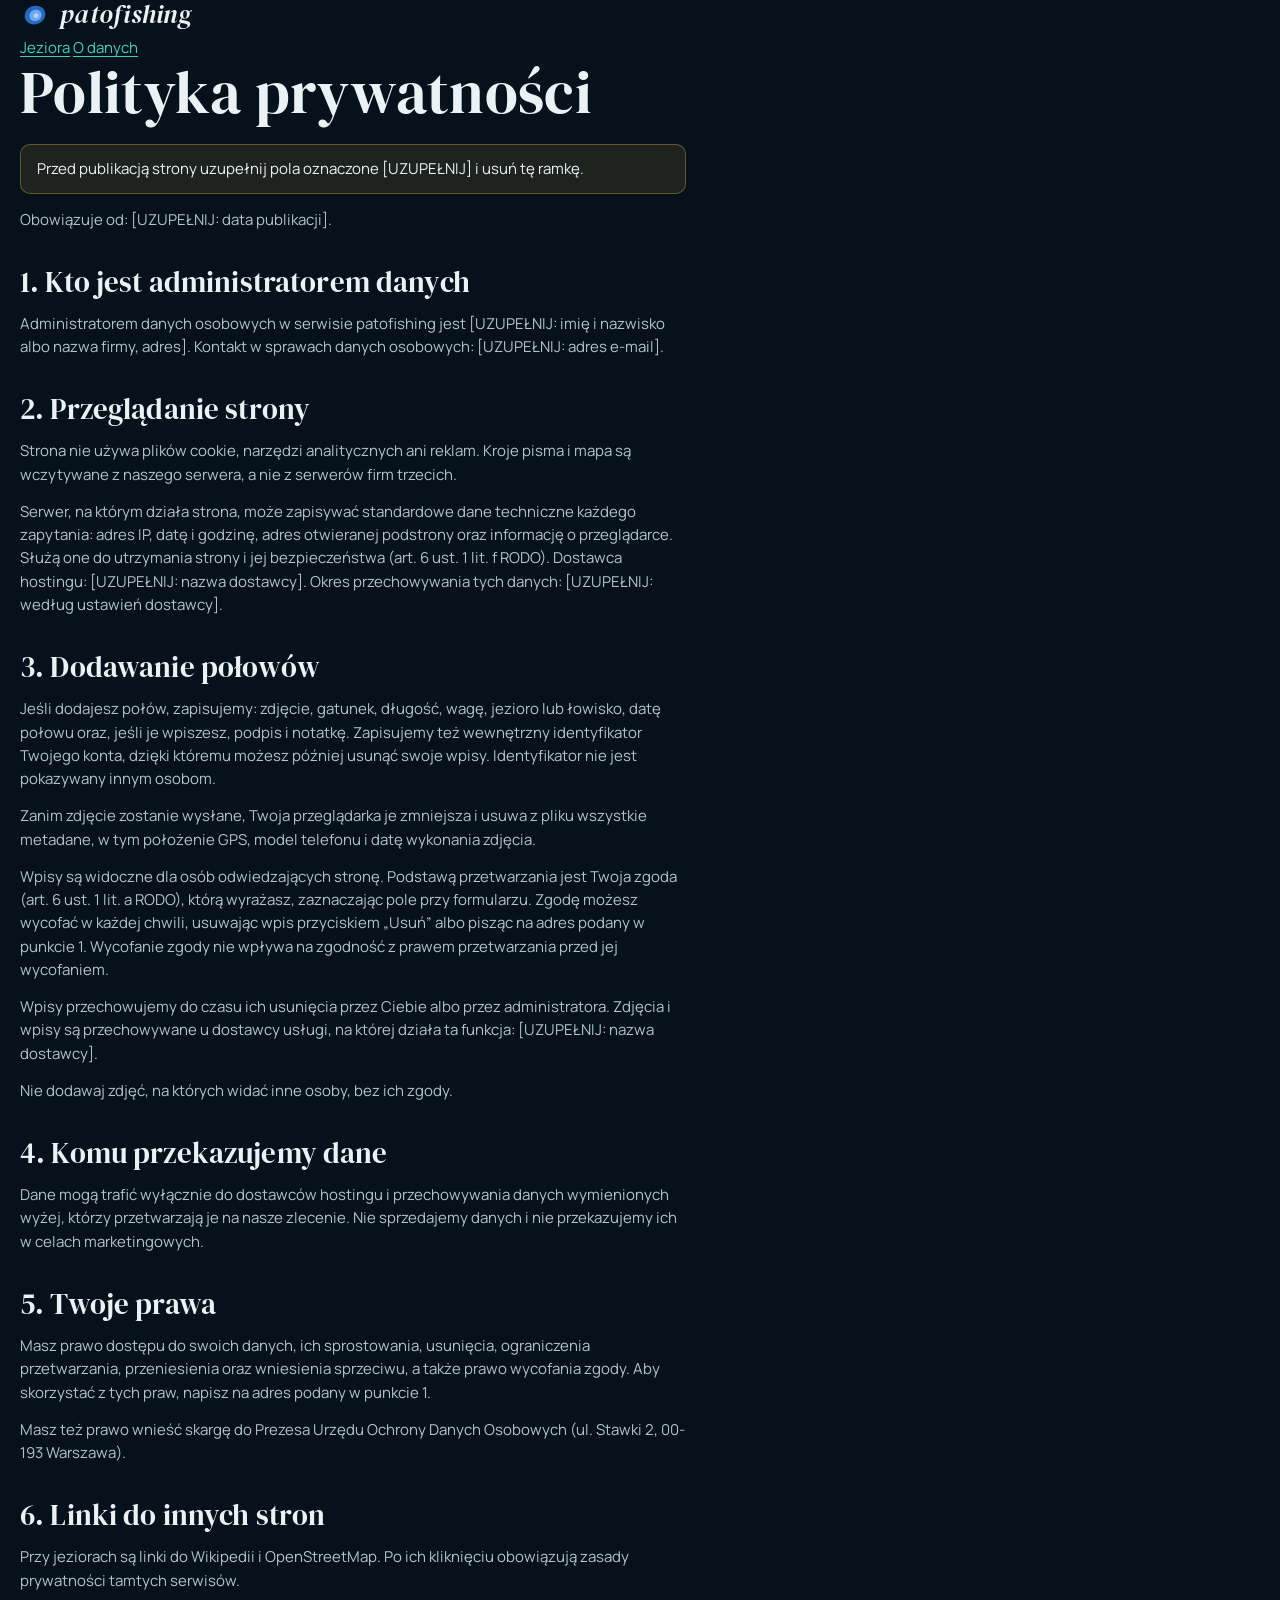
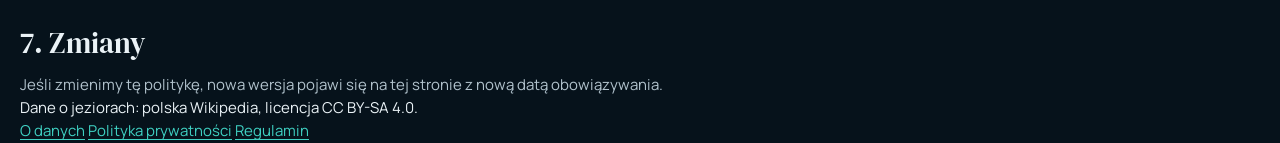
==== site/polityka-prywatnosci.html @ 3c213068 "Strona patofishing: dane o jeziorach, połowy, przebudowa wyglądu w toku Co-Authored-By: Claude Opus " ====
<!doctype html>
<html lang="pl">
<head>
<meta charset="utf-8">
<meta name="viewport" content="width=device-width, initial-scale=1, viewport-fit=cover">
<title>Polityka prywatności · patofishing</title>
<meta name="description" content="Jakie dane zbiera strona patofishing, w jakim celu i jakie masz prawa.">
<link rel="icon" href="favicon.svg" type="image/svg+xml">
<link rel="icon" href="favicon-32.png" sizes="32x32" type="image/png">
<link rel="apple-touch-icon" href="apple-touch-icon.png">
<link rel="stylesheet" href="assets/style.css">
</head>
<body>
<header class="site-header">
  <div class="wrap">
    <a class="brand" href="./" aria-label="patofishing, strona główna">
      <svg viewBox="0 0 32 32" aria-hidden="true"><path d="M5 17c0-6 5-11 12-11 6 0 10 4 10 9 0 6-5 11-12 11C9 26 5 22 5 17z" fill="var(--d2)"/><path d="M10 17c0-3.5 3-6.5 7-6.5 3.5 0 6 2.4 6 5.3 0 3.6-3 6.7-7 6.7-3.5 0-6-2.3-6-5.5z" fill="var(--d4)"/><path d="M14.5 16.8c0-1.4 1.2-2.6 2.8-2.6 1.4 0 2.4 1 2.4 2.2 0 1.5-1.2 2.7-2.8 2.7-1.4 0-2.4-1-2.4-2.3z" fill="var(--d5)"/></svg>
      <span>patofishing</span>
    </a>
    <nav class="site-nav" aria-label="Główne">
      <a href="./">Jeziora</a>
      <a href="o-danych.html">O danych</a>
    </nav>
  </div>
</header>
<main class="page">
  <div class="wrap">
    <article class="prose">
      <h1>Polityka prywatności</h1>
      <p class="todo">Przed publikacją strony uzupełnij pola oznaczone [UZUPEŁNIJ] i usuń tę ramkę.</p>
      <p>Obowiązuje od: [UZUPEŁNIJ: data publikacji].</p>

      <h2>1. Kto jest administratorem danych</h2>
      <p>Administratorem danych osobowych w serwisie patofishing jest [UZUPEŁNIJ: imię i nazwisko albo nazwa firmy, adres]. Kontakt w sprawach danych osobowych: [UZUPEŁNIJ: adres e-mail].</p>

      <h2>2. Przeglądanie strony</h2>
      <p>Strona nie używa plików cookie, narzędzi analitycznych ani reklam. Kroje pisma i mapa są wczytywane z naszego serwera, a nie z serwerów firm trzecich.</p>
      <p>Serwer, na którym działa strona, może zapisywać standardowe dane techniczne każdego zapytania: adres IP, datę i godzinę, adres otwieranej podstrony oraz informację o przeglądarce. Służą one do utrzymania strony i jej bezpieczeństwa (art. 6 ust. 1 lit. f RODO). Dostawca hostingu: [UZUPEŁNIJ: nazwa dostawcy]. Okres przechowywania tych danych: [UZUPEŁNIJ: według ustawień dostawcy].</p>

      <h2>3. Dodawanie połowów</h2>
      <p>Jeśli dodajesz połów, zapisujemy: zdjęcie, gatunek, długość, wagę, jezioro lub łowisko, datę połowu oraz, jeśli je wpiszesz, podpis i notatkę. Zapisujemy też wewnętrzny identyfikator Twojego konta, dzięki któremu możesz później usunąć swoje wpisy. Identyfikator nie jest pokazywany innym osobom.</p>
      <p>Zanim zdjęcie zostanie wysłane, Twoja przeglądarka je zmniejsza i usuwa z pliku wszystkie metadane, w tym położenie GPS, model telefonu i datę wykonania zdjęcia.</p>
      <p>Wpisy są widoczne dla osób odwiedzających stronę. Podstawą przetwarzania jest Twoja zgoda (art. 6 ust. 1 lit. a RODO), którą wyrażasz, zaznaczając pole przy formularzu. Zgodę możesz wycofać w każdej chwili, usuwając wpis przyciskiem „Usuń” albo pisząc na adres podany w punkcie 1. Wycofanie zgody nie wpływa na zgodność z prawem przetwarzania przed jej wycofaniem.</p>
      <p>Wpisy przechowujemy do czasu ich usunięcia przez Ciebie albo przez administratora. Zdjęcia i wpisy są przechowywane u dostawcy usługi, na której działa ta funkcja: [UZUPEŁNIJ: nazwa dostawcy].</p>
      <p>Nie dodawaj zdjęć, na których widać inne osoby, bez ich zgody.</p>

      <h2>4. Komu przekazujemy dane</h2>
      <p>Dane mogą trafić wyłącznie do dostawców hostingu i przechowywania danych wymienionych wyżej, którzy przetwarzają je na nasze zlecenie. Nie sprzedajemy danych i nie przekazujemy ich w celach marketingowych.</p>

      <h2>5. Twoje prawa</h2>
      <p>Masz prawo dostępu do swoich danych, ich sprostowania, usunięcia, ograniczenia przetwarzania, przeniesienia oraz wniesienia sprzeciwu, a także prawo wycofania zgody. Aby skorzystać z tych praw, napisz na adres podany w punkcie 1.</p>
      <p>Masz też prawo wnieść skargę do Prezesa Urzędu Ochrony Danych Osobowych (ul. Stawki 2, 00-193 Warszawa).</p>

      <h2>6. Linki do innych stron</h2>
      <p>Przy jeziorach są linki do Wikipedii i OpenStreetMap. Po ich kliknięciu obowiązują zasady prywatności tamtych serwisów.</p>

      <h2>7. Zmiany</h2>
      <p>Jeśli zmienimy tę politykę, nowa wersja pojawi się na tej stronie z nową datą obowiązywania.</p>
    </article>
  </div>
</main>
<footer class="site-footer">
  <div class="wrap">
    <p>Dane o jeziorach: polska Wikipedia, licencja CC BY-SA 4.0.</p>
    <nav aria-label="Informacje">
      <a href="o-danych.html">O danych</a>
      <a href="polityka-prywatnosci.html">Polityka prywatności</a>
      <a href="regulamin.html">Regulamin</a>
    </nav>
  </div>
</footer>
</body>
</html>
---- site/assets/style.css ----
/* Layout: night-lake atlas. A sticky glass navigation bar and four separate views (Start,
   Jeziora, a page per lake, Połowy). Each view opens with a dark band and puts its content on
   raised, water-toned cards. One deliberate dark visual world, so there is no light variant. */
:root {
  --bg: #06121b;
  --bg-raise: #0a1a26;
  --card: #0d2030;
  --card-2: #11283a;
  --field: #0a1b28;
  --line: rgba(160, 205, 230, 0.12);
  --line-2: rgba(160, 205, 230, 0.24);
  --ink: #eaf2f6;
  --ink-2: #b2c3cd;
  --ink-3: #8399a6;

  --aqua: #3fd0c2;
  --sky: #6fa9ff;
  --amber: #f4b545;
  --coral: #ff8361;
  --reed: #9fd36f;
  --sand: #e6d3a6;

  /* maximum depth, validated as an ordinal ramp on the map land colour */
  --d1: #184f95;
  --d2: #256abf;
  --d3: #3987e5;
  --d4: #6da7ec;
  --d5: #b7d3f6;
  --dnone: #5f7480;
  --map-sea: #071723;
  --map-land: #0d2130;
  --map-neighbour: #0a1b27;

  --f-display: "DM Serif Display", Georgia, "Times New Roman", serif;
  --f-ui: "Manrope Variable", "Manrope", system-ui, -apple-system, "Segoe UI", Roboto, sans-serif;

  --step--1: 0.8125rem;
  --step-0: 0.9375rem;
  --step-1: 1.125rem;
  --step-2: 1.5rem;
  --step-3: 2.25rem;
  --step-4: clamp(2.4rem, 5vw, 3.75rem);
  --r-sm: 8px;
  --r: 12px;
  --r-lg: 18px;
  --ease: cubic-bezier(0.2, 0.7, 0.2, 1);
  color-scheme: dark;
}

/* ---------------------------------------------------------------- fonts (self-hosted, OFL) */
@font-face { font-family: "Manrope Variable"; font-style: normal; font-weight: 200 800; font-display: swap;
  src: url("../fonts/manrope-latin-wght-normal.woff2") format("woff2-variations");
  unicode-range: U+0000-00FF, U+0131, U+0152-0153, U+02BB-02BC, U+02C6, U+02DA, U+02DC, U+0304, U+0308, U+0329, U+2000-206F, U+2074, U+20AC, U+2122, U+2191, U+2193, U+2212, U+2215, U+FEFF, U+FFFD; }
@font-face { font-family: "Manrope Variable"; font-style: normal; font-weight: 200 800; font-display: swap;
  src: url("../fonts/manrope-latin-ext-wght-normal.woff2") format("woff2-variations");
  unicode-range: U+0100-02AF, U+0304, U+0308, U+0329, U+1E00-1E9F, U+1EF2-1EFF, U+2020, U+20A0-20AB, U+20AD-20C0, U+2113, U+2C60-2C7F, U+A720-A7FF; }
@font-face { font-family: "DM Serif Display"; font-style: normal; font-weight: 400; font-display: swap;
  src: url("../fonts/dm-serif-display-latin-400-normal.woff2") format("woff2");
  unicode-range: U+0000-00FF, U+0131, U+0152-0153, U+02BB-02BC, U+02C6, U+02DA, U+02DC, U+0304, U+0308, U+0329, U+2000-206F, U+2074, U+20AC, U+2122, U+2191, U+2193, U+2212, U+2215, U+FEFF, U+FFFD; }
@font-face { font-family: "DM Serif Display"; font-style: normal; font-weight: 400; font-display: swap;
  src: url("../fonts/dm-serif-display-latin-ext-400-normal.woff2") format("woff2");
  unicode-range: U+0100-02AF, U+0304, U+0308, U+0329, U+1E00-1E9F, U+1EF2-1EFF, U+2020, U+20A0-20AB, U+20AD-20C0, U+2113, U+2C60-2C7F, U+A720-A7FF; }
@font-face { font-family: "DM Serif Display"; font-style: italic; font-weight: 400; font-display: swap;
  src: url("../fonts/dm-serif-display-latin-400-italic.woff2") format("woff2");
  unicode-range: U+0000-00FF, U+0131, U+0152-0153, U+02BB-02BC, U+02C6, U+02DA, U+02DC, U+0304, U+0308, U+0329, U+2000-206F, U+2074, U+20AC, U+2122, U+2191, U+2193, U+2212, U+2215, U+FEFF, U+FFFD; }
@font-face { font-family: "DM Serif Display"; font-style: italic; font-weight: 400; font-display: swap;
  src: url("../fonts/dm-serif-display-latin-ext-400-italic.woff2") format("woff2");
  unicode-range: U+0100-02AF, U+0304, U+0308, U+0329, U+1E00-1E9F, U+1EF2-1EFF, U+2020, U+20A0-20AB, U+20AD-20C0, U+2113, U+2C60-2C7F, U+A720-A7FF; }

/* ---------------------------------------------------------------- base */
*, *::before, *::after { box-sizing: border-box; }
[hidden] { display: none !important; }
html { -webkit-text-size-adjust: 100%; background: var(--bg); }
body {
  margin: 0;
  min-height: 100vh;
  background: var(--bg);
  color: var(--ink);
  font-family: var(--f-ui);
  font-size: var(--step-0);
  line-height: 1.55;
  -webkit-font-smoothing: antialiased;
}
body::before {
  content: "";
  position: fixed;
  inset: 0 0 auto;
  height: env(safe-area-inset-top, 0px);
  z-index: 30;
  background: var(--bg);
}
a { color: var(--aqua); text-underline-offset: 3px; text-decoration-thickness: 1px; }
a:hover { text-decoration-thickness: 2px; }
:focus-visible { outline: 2px solid var(--aqua); outline-offset: 3px; border-radius: 4px; }
h1, h2, h3 { margin: 0; font-weight: 400; line-height: 1.08; text-wrap: balance; }
h1, h2 { font-family: var(--f-display); letter-spacing: 0.005em; }
h3 { font-family: var(--f-ui); font-weight: 700; font-size: var(--step-1); letter-spacing: 0.005em; }
p { margin: 0; }
figure { margin: 0; }
ul, ol { margin: 0; padding: 0; }
.num { font-variant-numeric: tabular-nums; }
.wrap {
  max-width: 1280px;
  margin: 0 auto;
  padding-left: max(20px, env(safe-area-inset-left, 0px));
  padding-right: max(20px, env(safe-area-inset-right, 0px));
}
.visually-hidden { position: absolute !important; width: 1px; height: 1px; overflow: hidden; clip: rect(0 0 0 0); white-space: nowrap; }
.muted { color: var(--ink-2); }
.eyebrow { font-size: 0.75rem; font-weight: 700; letter-spacing: 0.14em; text-transform: uppercase; color: var(--aqua); }
.icon { width: 18px; height: 18px; flex: none; stroke: currentColor; fill: none; stroke-width: 1.8; stroke-linecap: round; stroke-linejoin: round; }

/* ---------------------------------------------------------------- navigation */
.nav {
  position: sticky;
  top: env(safe-area-inset-top, 0px);
  z-index: 20;
  background: rgba(6, 18, 27, 0.78);
  -webkit-backdrop-filter: blur(14px) saturate(140%);
  backdrop-filter: blur(14px) saturate(140%);
  border-bottom: 1px solid var(--line);
}
.nav .wrap { display: flex; align-items: center; justify-content: space-between; gap: 12px 28px; min-height: 64px; flex-wrap: wrap; }
.brand { display: inline-flex; align-items: center; gap: 10px; color: var(--ink); text-decoration: none; }
.brand svg { width: 30px; height: 30px; flex: none; }
.brand span { font-family: var(--f-display); font-style: italic; font-size: 1.6rem; line-height: 1; letter-spacing: 0.01em; }
.nav-links { display: flex; gap: 4px 22px; flex-wrap: wrap; }
.nav-links a {
  position: relative; color: var(--ink-2); text-decoration: none; font-weight: 600; font-size: 0.9rem; padding: 10px 0;
  transition: color 0.2s var(--ease);
}
.nav-links a::after {
  content: ""; position: absolute; left: 0; right: 0; bottom: 2px; height: 2px; border-radius: 2px;
  background: var(--aqua); transform: scaleX(0); transform-origin: left; transition: transform 0.3s var(--ease);
}
.nav-links a:hover { color: var(--ink); }
.nav-links a[aria-current="page"] { color: var(--ink); }
.nav-links a[aria-current="page"]::after { transform: scaleX(1); }

/* ---------------------------------------------------------------- buttons and fields */
.btn {
  display: inline-flex; align-items: center; justify-content: center; gap: 8px;
  font: inherit; font-weight: 700; font-size: 0.9rem; color: var(--ink);
  background: rgba(255, 255, 255, 0.03); border: 1px solid var(--line-2); border-radius: 10px;
  min-height: 44px; padding: 10px 18px; cursor: pointer; text-decoration: none;
  transition: background 0.2s var(--ease), border-color 0.2s var(--ease), transform 0.2s var(--ease);
}
.btn:hover { background: rgba(255, 255, 255, 0.07); border-color: rgba(160, 205, 230, 0.4); }
.btn:active { transform: translateY(1px); }
.btn:disabled { opacity: 0.55; cursor: progress; }
.btn-primary { background: var(--aqua); border-color: var(--aqua); color: #04201d; }
.btn-primary:hover { background: #63ddd1; border-color: #63ddd1; }
.btn-small { min-height: 36px; padding: 6px 12px; font-size: 0.85rem; }
.linklike { font: inherit; font-weight: 600; color: var(--aqua); background: none; border: 0; padding: 4px 0; cursor: pointer; }
.linklike:hover { text-decoration: underline; text-underline-offset: 3px; }
.linklike.danger { color: var(--coral); }

.field { display: grid; gap: 6px; min-width: 0; }
.field label, .field-label { font-size: 0.78rem; font-weight: 700; letter-spacing: 0.04em; color: var(--ink-2); }
input[type="search"], input[type="text"], input[type="date"], select, textarea {
  width: 100%; font: inherit; color: var(--ink); background: var(--field);
  border: 1px solid var(--line-2); border-radius: 10px; padding: 10px 12px; min-height: 44px;
  transition: border-color 0.2s var(--ease), box-shadow 0.2s var(--ease);
}
input::placeholder, textarea::placeholder { color: var(--ink-3); }
input:focus, select:focus, textarea:focus { outline: none; border-color: var(--aqua); box-shadow: 0 0 0 3px rgba(63, 208, 194, 0.18); }
select { appearance: none; -webkit-appearance: none; padding-right: 36px;
  background-image: linear-gradient(45deg, transparent 50%, var(--ink-2) 50%), linear-gradient(135deg, var(--ink-2) 50%, transparent 50%);
  background-position: calc(100% - 18px) 50%, calc(100% - 13px) 50%; background-size: 5px 5px; background-repeat: no-repeat; }
select option { background: var(--card); color: var(--ink); }
textarea { resize: vertical; }
input[type="file"] { font: inherit; color: var(--ink-2); max-width: 100%; }
input[type="file"]::file-selector-button {
  font: inherit; font-weight: 700; color: var(--ink); background: var(--card-2); border: 1px solid var(--line-2);
  border-radius: 8px; padding: 8px 14px; margin-right: 12px; cursor: pointer;
}
.check { display: flex; align-items: flex-start; gap: 10px; font-size: 0.88rem; color: var(--ink-2); cursor: pointer; }
.check input { width: 18px; height: 18px; accent-color: var(--aqua); margin: 2px 0 0; flex: none; }

/* ---------------------------------------------------------------- cards */
.card {
  background: linear-gradient(180deg, var(--card-2), var(--card));
  border: 1px solid var(--line);
  border-radius: var(--r-lg);
  box-shadow: inset 0 1px 0 rgba(255, 255, 255, 0.04), 0 24px 48px -32px rgba(0, 0, 0, 0.7);
  min-width: 0;
}
.card-link { transition: transform 0.25s var(--ease), border-color 0.25s var(--ease), box-shadow 0.25s var(--ease); }
.card-link:hover { transform: translateY(-3px); border-color: var(--line-2); box-shadow: inset 0 1px 0 rgba(255, 255, 255, 0.05), 0 28px 56px -30px rgba(0, 0, 0, 0.85); }
.section { padding-block: 56px 0; }
.section-head { display: flex; flex-wrap: wrap; justify-content: space-between; align-items: end; gap: 10px 20px; margin-bottom: 22px; }
.section-head h2 { font-size: var(--step-3); }
.section-head p { color: var(--ink-2); max-width: 60ch; }

/* ---------------------------------------------------------------- view transitions */
.view:not([hidden]) { animation: view-in 0.5s var(--ease) both; }
.rise > * { animation: rise 0.6s var(--ease) both; }
.rise > *:nth-child(2) { animation-delay: 0.06s; }
.rise > *:nth-child(3) { animation-delay: 0.12s; }
.rise > *:nth-child(4) { animation-delay: 0.18s; }
.rise > *:nth-child(5) { animation-delay: 0.24s; }
.rise > *:nth-child(n + 6) { animation-delay: 0.3s; }
@keyframes view-in { from { opacity: 0; } to { opacity: 1; } }
@keyframes rise { from { opacity: 0; transform: translateY(14px); } to { opacity: 1; transform: none; } }

/* ---------------------------------------------------------------- start view */
.hero { position: relative; overflow: hidden; border-bottom: 1px solid var(--line);
  background:
    radial-gradient(60% 80% at 85% 20%, rgba(57, 135, 229, 0.18), transparent 70%),
    radial-gradient(50% 60% at 10% 100%, rgba(63, 208, 194, 0.12), transparent 70%),
    linear-gradient(180deg, var(--bg-raise), var(--bg)); }
.hero .wrap { display: grid; grid-template-columns: minmax(0, 1.05fr) minmax(0, 1fr); gap: 32px 48px; align-items: center; padding-block: 56px 64px; }
.hero-copy { display: grid; gap: 18px; align-content: center; }
.hero h1 { font-size: var(--step-4); }
.hero h1 em { font-style: italic; color: var(--aqua); }
.hero-lead { font-size: 1.05rem; color: var(--ink-2); max-width: 54ch; }
.hero-map { position: relative; aspect-ratio: 1.08 / 1; max-width: 100%; border-radius: var(--r-lg); overflow: hidden; border: 1px solid var(--line); background: var(--map-sea); }
.hero-map canvas { display: block; width: 100%; height: 100%; }
.hero-map .map-caption { position: absolute; left: 14px; bottom: 12px; right: 14px; display: flex; flex-wrap: wrap; gap: 6px 14px; font-size: 0.75rem; color: var(--ink-2); pointer-events: none; }
.facts { display: flex; flex-wrap: wrap; gap: 10px 28px; padding-top: 6px; }
.fact { display: grid; gap: 0; }
.fact b { font-family: var(--f-display); font-weight: 400; font-size: 2rem; line-height: 1.1; }
.fact span { font-size: 0.8rem; color: var(--ink-2); }
.fact:nth-child(1) b { color: var(--sky); }
.fact:nth-child(2) b { color: var(--aqua); }
.fact:nth-child(3) b { color: var(--amber); }
.updated { font-size: 0.8rem; color: var(--ink-3); }

.search-box { position: relative; max-width: 560px; }
.search-box .icon { position: absolute; left: 16px; top: 50%; transform: translateY(-50%); color: var(--ink-3); width: 20px; height: 20px; pointer-events: none; }
.search-box input { min-height: 56px; padding-left: 48px; font-size: 1rem; border-radius: 12px; background: rgba(4, 14, 21, 0.75); }
.suggest { position: absolute; z-index: 10; left: 0; right: 0; top: calc(100% + 8px); list-style: none; background: var(--card-2); border: 1px solid var(--line-2); border-radius: 12px; padding: 6px; box-shadow: 0 24px 48px -16px rgba(0, 0, 0, 0.8); animation: rise 0.2s var(--ease) both; }
.suggest button { width: 100%; display: flex; justify-content: space-between; align-items: baseline; gap: 12px; text-align: left; font: inherit; color: var(--ink); background: none; border: 0; border-radius: 8px; padding: 10px 12px; cursor: pointer; }
.suggest button:hover, .suggest button[aria-selected="true"] { background: rgba(63, 208, 194, 0.1); }
.suggest .s-name { font-weight: 700; }
.suggest .s-meta { font-size: 0.8rem; color: var(--ink-3); white-space: nowrap; }
.suggest .s-all { color: var(--aqua); font-weight: 700; }

.rankings { display: grid; grid-template-columns: repeat(3, minmax(0, 1fr)); gap: 18px; }
.ranking { padding: 22px; display: grid; gap: 14px; align-content: start; position: relative; overflow: hidden; }
.ranking::before { content: ""; position: absolute; inset: 0 0 auto; height: 3px; background: var(--accent); }
.ranking::after { content: ""; position: absolute; width: 220px; height: 220px; right: -90px; top: -110px; border-radius: 50%; background: var(--accent); opacity: 0.09; filter: blur(10px); pointer-events: none; }
.ranking h3 { font-family: var(--f-display); font-weight: 400; font-size: 1.6rem; }
.ranking .eyebrow { color: var(--accent); }
.ranking ol { list-style: none; display: grid; gap: 2px; counter-reset: rank; }
.ranking li button {
  width: 100%; display: grid; grid-template-columns: 26px minmax(0, 1fr) auto; gap: 10px; align-items: baseline;
  text-align: left; font: inherit; color: var(--ink); background: none; border: 0; border-radius: 8px; padding: 8px 8px; cursor: pointer;
  transition: background 0.2s var(--ease);
}
.ranking li button:hover { background: rgba(255, 255, 255, 0.05); }
.ranking .rank { font-family: var(--f-display); color: var(--accent); font-size: 1.1rem; }
.ranking .r-name { font-weight: 600; overflow-wrap: anywhere; }
.ranking .r-value { font-weight: 700; color: var(--ink-2); white-space: nowrap; }
.ranking .more-link { justify-self: start; }

.species-grid { display: grid; grid-template-columns: repeat(4, minmax(0, 1fr)); gap: 14px; }
.species-tile {
  display: grid; gap: 4px; text-align: left; font: inherit; color: var(--ink); cursor: pointer; padding: 18px;
  border-radius: var(--r); border: 1px solid var(--line);
  background: radial-gradient(120% 120% at 100% 0%, color-mix(in srgb, var(--accent) 16%, transparent), transparent 60%), var(--card);
  transition: transform 0.25s var(--ease), border-color 0.25s var(--ease);
}
.species-tile:hover { transform: translateY(-3px); border-color: color-mix(in srgb, var(--accent) 55%, transparent); }
.species-tile .sp-name { font-family: var(--f-display); font-size: 1.45rem; line-height: 1.1; }
.species-tile .sp-latin { font-family: var(--f-display); font-style: italic; color: var(--ink-3); font-size: 0.95rem; }
.species-tile .sp-count { margin-top: 8px; font-size: 0.82rem; color: var(--ink-2); }
.species-tile .sp-count b { color: var(--accent); font-weight: 800; }

.teaser-grid { display: grid; grid-template-columns: repeat(4, minmax(0, 1fr)); gap: 14px; }
.cta-card { padding: 28px; display: flex; flex-wrap: wrap; align-items: center; justify-content: space-between; gap: 16px; background:
  radial-gradient(70% 140% at 0% 0%, rgba(244, 181, 69, 0.14), transparent 60%), linear-gradient(180deg, var(--card-2), var(--card)); }
.cta-card h3 { font-family: var(--f-display); font-weight: 400; font-size: 1.6rem; }

/* ---------------------------------------------------------------- page heads */
.page-head { border-bottom: 1px solid var(--line); background:
  radial-gradient(50% 120% at 90% 0%, rgba(111, 169, 255, 0.12), transparent 70%), linear-gradient(180deg, var(--bg-raise), var(--bg)); }
.page-head .wrap { padding-block: 40px 32px; display: grid; gap: 10px; }
.page-head h1 { font-size: var(--step-4); }
.page-head p { color: var(--ink-2); max-width: 64ch; }

/* ---------------------------------------------------------------- explorer */
.explorer .wrap { padding-block: 28px 64px; display: grid; gap: 20px; }
.filters { padding: 18px; display: grid; grid-template-columns: minmax(0, 2fr) repeat(4, minmax(0, 1fr)); gap: 14px; align-items: end; }
.filters .check { grid-column: 1 / -1; }
.result-bar { display: flex; flex-wrap: wrap; justify-content: space-between; align-items: center; gap: 10px; }
.result-count { font-weight: 700; color: var(--ink-2); }
.toggle { display: none; border: 1px solid var(--line-2); border-radius: 10px; overflow: hidden; }
.toggle button { font: inherit; font-weight: 700; font-size: 0.85rem; color: var(--ink-2); background: none; border: 0; padding: 8px 16px; min-height: 40px; cursor: pointer; }
.toggle button[aria-pressed="true"] { background: rgba(63, 208, 194, 0.14); color: var(--ink); }
.explore-grid { display: grid; grid-template-columns: minmax(0, 1fr) minmax(0, 1.1fr); gap: 20px; align-items: start; }
.lake-list { list-style: none; display: grid; gap: 10px; }
.lake-card {
  width: 100%; display: grid; grid-template-columns: minmax(0, 1fr) auto; gap: 10px 16px; align-items: center;
  text-align: left; font: inherit; color: var(--ink); cursor: pointer; padding: 16px 18px;
  background: linear-gradient(180deg, var(--card-2), var(--card)); border: 1px solid var(--line); border-radius: var(--r);
  transition: transform 0.2s var(--ease), border-color 0.2s var(--ease), background 0.2s var(--ease);
}
.lake-card:hover { transform: translateX(3px); border-color: var(--line-2); }
.lake-card .lc-name { font-family: var(--f-display); font-size: 1.4rem; line-height: 1.15; overflow-wrap: anywhere; }
.lake-card .lc-sub { font-size: 0.82rem; color: var(--ink-3); margin-top: 2px; }
.lake-card .lc-tags { grid-column: 1 / -1; display: flex; flex-wrap: wrap; gap: 6px; }
.lake-card .lc-depth { text-align: right; }
.lake-card .lc-depth b { display: block; font-family: var(--f-display); font-weight: 400; font-size: 1.5rem; line-height: 1; color: var(--ink); }
.lake-card .lc-depth span { font-size: 0.72rem; color: var(--ink-3); letter-spacing: 0.04em; }
.tag { display: inline-flex; align-items: center; gap: 6px; font-size: 0.75rem; font-weight: 700; color: var(--ink-2); padding: 4px 9px; border-radius: 6px; background: rgba(255, 255, 255, 0.05); border: 1px solid var(--line); }
.tag i { width: 7px; height: 7px; border-radius: 50%; background: var(--tag, var(--ink-3)); }
.dot { display: inline-block; width: 10px; height: 10px; border-radius: 50%; margin-right: 6px; vertical-align: 1px; }
.dot.none { background: transparent; box-shadow: inset 0 0 0 1.5px var(--dnone); }
.empty { padding: 32px 20px; display: grid; gap: 14px; justify-items: start; color: var(--ink-2); }
.map-card { position: sticky; top: calc(80px + env(safe-area-inset-top, 0px)); overflow: hidden; }
.map-tools { position: absolute; top: 12px; right: 12px; display: flex; gap: 6px; z-index: 2; }
.map-tools .btn { min-height: 38px; padding: 6px 12px; background: rgba(6, 18, 27, 0.75); -webkit-backdrop-filter: blur(8px); backdrop-filter: blur(8px); }
.canvas-box { position: relative; aspect-ratio: 1 / 1; max-height: calc(100vh - 200px); width: 100%; max-width: 100%; background: var(--map-sea); touch-action: none; cursor: grab; }
.canvas-box.dragging { cursor: grabbing; }
.canvas-box canvas { display: block; width: 100%; height: 100%; }
.tooltip {
  position: absolute; pointer-events: none; z-index: 3; background: rgba(13, 32, 48, 0.96); color: var(--ink);
  border: 1px solid var(--line-2); border-radius: 10px; padding: 8px 11px; font-size: 0.8rem; white-space: nowrap;
  box-shadow: 0 12px 24px -10px rgba(0, 0, 0, 0.8);
}
.tooltip b { font-family: var(--f-display); font-weight: 400; font-size: 1.05rem; }
.legend { display: flex; flex-wrap: wrap; align-items: center; gap: 6px 16px; padding: 14px 16px; border-top: 1px solid var(--line); font-size: 0.78rem; color: var(--ink-2); }
.legend .title { font-weight: 700; color: var(--ink); }
.legend-items { display: flex; flex-wrap: wrap; gap: 6px 14px; }
.legend-items > span { display: inline-flex; align-items: center; white-space: nowrap; }

/* ---------------------------------------------------------------- lake page */
.lake-hero { position: relative; overflow: hidden; border-bottom: 1px solid var(--line); background:
  radial-gradient(60% 120% at 100% 0%, rgba(57, 135, 229, 0.2), transparent 65%),
  radial-gradient(40% 80% at 0% 100%, rgba(63, 208, 194, 0.1), transparent 70%), linear-gradient(180deg, var(--bg-raise), var(--bg)); }
.lake-hero .wrap { display: grid; grid-template-columns: minmax(0, 1fr) 260px; gap: 24px 40px; align-items: end; padding-block: 28px 36px; }
.back { display: inline-flex; align-items: center; gap: 6px; color: var(--ink-2); text-decoration: none; font-weight: 600; font-size: 0.88rem; margin-bottom: 18px; }
.back:hover { color: var(--ink); }
.lake-hero h1 { font-size: clamp(2.6rem, 7vw, 5rem); overflow-wrap: anywhere; }
.lake-hero .lh-sub { color: var(--ink-2); font-size: 1rem; margin-top: 8px; }
.lake-hero .lh-title { color: var(--ink-3); font-size: 0.85rem; margin-top: 4px; }
.locator { aspect-ratio: 1 / 1; max-width: 100%; border-radius: var(--r-lg); overflow: hidden; border: 1px solid var(--line); background: var(--map-sea); }
.locator canvas { display: block; width: 100%; height: 100%; }
.lake-body .wrap { padding-block: 28px 64px; display: grid; gap: 18px; }
.stats { display: grid; grid-template-columns: repeat(4, minmax(0, 1fr)); gap: 14px; }
.stat {
  position: relative; overflow: hidden; padding: 18px 18px 20px; border-radius: var(--r-lg); border: 1px solid var(--line);
  background: radial-gradient(120% 100% at 100% 0%, color-mix(in srgb, var(--accent) 16%, transparent), transparent 60%), linear-gradient(180deg, var(--card-2), var(--card));
  display: grid; gap: 6px; align-content: start;
}
.stat .st-label { display: flex; align-items: center; gap: 8px; font-size: 0.75rem; font-weight: 700; letter-spacing: 0.08em; text-transform: uppercase; color: var(--ink-2); }
.stat .st-label i { width: 8px; height: 8px; border-radius: 2px; background: var(--accent); }
.stat .st-value { font-family: var(--f-display); font-size: clamp(1.7rem, 3vw, 2.4rem); line-height: 1.05; overflow-wrap: anywhere; }
.stat .st-value small { font-family: var(--f-ui); font-size: 0.9rem; color: var(--ink-2); margin-left: 4px; }
.stat .st-value.none { color: var(--ink-3); font-size: 1.3rem; }
.stat .st-note { font-size: 0.75rem; color: var(--ink-3); }
.lake-columns { display: grid; grid-template-columns: minmax(0, 1.5fr) minmax(0, 1fr); gap: 18px; align-items: start; }
.lake-columns > div { display: grid; gap: 18px; min-width: 0; }
.panel-pad { padding: 22px; display: grid; gap: 14px; }
.panel-pad > h2 { font-size: 1.7rem; }
.panel-head { display: flex; flex-wrap: wrap; align-items: baseline; justify-content: space-between; gap: 8px 14px; }
.panel-head h2 { font-size: 1.7rem; }
.gauge { display: grid; gap: 10px; }
.gauge-track { position: relative; height: 16px; border-radius: 8px; background: rgba(255, 255, 255, 0.05); border: 1px solid var(--line); overflow: hidden; }
.gauge-fill { position: absolute; inset: 0 auto 0 0; width: var(--w, 0%); border-radius: 8px; background: linear-gradient(90deg, var(--d2), var(--d4)); transform-origin: left; animation: grow 1s var(--ease) both 0.2s; }
.gauge-mean { position: absolute; top: -3px; bottom: -3px; width: 3px; left: var(--m, 0%); background: var(--amber); border-radius: 2px; }
.gauge-scale { display: flex; justify-content: space-between; gap: 10px; font-size: 0.75rem; color: var(--ink-3); }
.gauge-keys { display: flex; flex-wrap: wrap; gap: 6px 16px; font-size: 0.8rem; color: var(--ink-2); }
.gauge-keys i { display: inline-block; width: 10px; height: 10px; border-radius: 2px; margin-right: 6px; vertical-align: -1px; }
@keyframes grow { from { transform: scaleX(0); } to { transform: scaleX(1); } }
.species { list-style: none; display: grid; grid-template-columns: repeat(auto-fill, minmax(170px, 1fr)); gap: 8px; }
.species li { display: grid; gap: 2px; padding: 10px 12px; border-radius: 10px; background: rgba(255, 255, 255, 0.035); border: 1px solid var(--line); }
.species b { font-weight: 700; }
.species i { font-family: var(--f-display); color: var(--ink-3); font-size: 0.92rem; }
.ftype { display: inline-flex; align-items: center; gap: 8px; font-size: 0.8rem; font-weight: 700; color: var(--sand); padding: 5px 10px; border-radius: 6px; border: 1px solid rgba(230, 211, 166, 0.3); background: rgba(230, 211, 166, 0.07); }
details { border-top: 1px solid var(--line); padding-top: 12px; }
details summary { cursor: pointer; color: var(--ink-2); font-weight: 700; font-size: 0.88rem; list-style: none; display: flex; align-items: center; gap: 8px; }
details summary::-webkit-details-marker { display: none; }
details summary::before { content: ""; width: 7px; height: 7px; border-right: 2px solid currentColor; border-bottom: 2px solid currentColor; transform: rotate(-45deg); transition: transform 0.2s var(--ease); }
details[open] summary::before { transform: rotate(45deg); }
details[open] summary { margin-bottom: 12px; }
details > :not(summary) { animation: rise 0.35s var(--ease) both; }
.quote { margin: 0 0 10px; padding: 12px 16px; border-left: 3px solid var(--aqua); background: rgba(63, 208, 194, 0.05); border-radius: 0 10px 10px 0; display: grid; gap: 6px; }
.quote p { font-family: var(--f-display); font-style: italic; font-size: 1.05rem; line-height: 1.45; color: var(--ink); max-width: 72ch; }
.quote footer { font-size: 0.78rem; color: var(--ink-3); }
.quote.note { border-left-color: var(--ink-3); background: rgba(255, 255, 255, 0.03); }
.warn { padding: 16px 18px; border-radius: var(--r); border: 1px solid rgba(255, 131, 97, 0.35); background: rgba(255, 131, 97, 0.07); color: var(--ink); display: grid; gap: 6px; font-size: 0.9rem; }
.warn b { color: var(--coral); }
.source-links { display: flex; flex-wrap: wrap; gap: 10px; }
.source-line { font-size: 0.78rem; color: var(--ink-3); }
.coords { font-size: 0.85rem; color: var(--ink-2); }

/* ---------------------------------------------------------------- catches */
.catches .wrap.catches-wrap { padding-block: 28px 64px; display: grid; gap: 20px; }
.catch-toolbar { display: flex; flex-wrap: wrap; align-items: end; gap: 12px 18px; }
.catch-toolbar .field { min-width: 220px; }
.lake-chip { display: inline-flex; align-items: center; gap: 8px; font-size: 0.85rem; background: rgba(63, 208, 194, 0.1); border: 1px solid rgba(63, 208, 194, 0.3); border-radius: 8px; padding: 6px 10px; }
.catch-grid { list-style: none; display: grid; grid-template-columns: repeat(auto-fill, minmax(250px, 1fr)); gap: 18px; }
.catch-card { overflow: hidden; display: flex; flex-direction: column; }
.catch-photo { display: block; width: 100%; aspect-ratio: 4 / 3; object-fit: cover; background: var(--map-sea); max-width: 100%; transition: transform 0.5s var(--ease); }
.catch-card:hover .catch-photo { transform: scale(1.03); }
.photo-wrap { overflow: hidden; position: relative; }
.photo-wrap .badge { position: absolute; left: 12px; bottom: 12px; font-weight: 800; font-size: 0.95rem; color: #04201d; background: var(--amber); border-radius: 8px; padding: 4px 10px; }
.photo-missing { display: grid; place-items: center; color: var(--ink-3); font-size: 0.85rem; }
.catch-body { padding: 14px 16px 16px; display: grid; gap: 4px; }
.catch-body h3 { font-family: var(--f-display); font-weight: 400; font-size: 1.5rem; }
.catch-meta, .catch-note { font-size: 0.85rem; color: var(--ink-2); overflow-wrap: anywhere; }
.catch-actions { display: flex; flex-wrap: wrap; gap: 4px 12px; align-items: center; font-size: 0.85rem; margin-top: 6px; }
.catch-thumbs { list-style: none; display: grid; grid-template-columns: repeat(auto-fill, minmax(120px, 1fr)); gap: 10px; }
.catch-thumbs a { display: grid; gap: 6px; color: var(--ink-2); text-decoration: none; font-size: 0.8rem; }
.catch-thumb { display: block; width: 100%; aspect-ratio: 1 / 1; object-fit: cover; border-radius: 10px; background: var(--map-sea); max-width: 100%; }

dialog.sheet-dialog {
  width: min(680px, calc(100vw - 24px)); max-height: calc(100vh - 32px); padding: 0; color: var(--ink);
  background: linear-gradient(180deg, var(--card-2), var(--card)); border: 1px solid var(--line-2); border-radius: var(--r-lg);
  box-shadow: 0 40px 80px -20px rgba(0, 0, 0, 0.9);
}
dialog.sheet-dialog[open] { animation: dialog-in 0.35s var(--ease) both; }
dialog.sheet-dialog::backdrop { background: rgba(3, 10, 15, 0.7); -webkit-backdrop-filter: blur(4px); backdrop-filter: blur(4px); }
@keyframes dialog-in { from { opacity: 0; transform: translateY(18px) scale(0.98); } to { opacity: 1; transform: none; } }
.catch-form { padding: 24px; display: grid; gap: 16px; }
.catch-form .form-top { display: flex; justify-content: space-between; align-items: center; gap: 12px; }
.catch-form h2 { font-size: 2rem; }
.icon-btn { display: inline-grid; place-items: center; width: 40px; height: 40px; border-radius: 10px; border: 1px solid var(--line-2); background: none; color: var(--ink-2); cursor: pointer; }
.icon-btn:hover { color: var(--ink); background: rgba(255, 255, 255, 0.05); }
.form-grid { display: grid; gap: 14px; }
.field-row { display: grid; grid-template-columns: 1fr 1fr; gap: 14px; }
.photo-field img { max-width: 100%; max-height: 240px; width: auto; border-radius: 10px; border: 1px solid var(--line); justify-self: start; }
.hint { font-size: 0.8rem; color: var(--ink-3); }
.form-error { color: var(--coral); font-weight: 700; }
.form-actions { display: flex; flex-wrap: wrap; align-items: center; gap: 10px; }
.form-status { font-size: 0.88rem; color: var(--reed); font-weight: 700; }

/* ---------------------------------------------------------------- text pages */
.prose-wrap { padding-block: 40px 72px; }
.prose { max-width: 74ch; display: grid; gap: 14px; }
.prose h1 { font-size: var(--step-4); margin-bottom: 6px; }
.prose h2 { font-size: 1.8rem; margin-top: 22px; }
.prose p, .prose li { color: var(--ink-2); }
.prose strong { color: var(--ink); }
.prose ul, .prose ol { padding-left: 1.3em; display: grid; gap: 8px; }
.prose .todo { color: var(--ink); background: rgba(244, 181, 69, 0.1); border: 1px solid rgba(244, 181, 69, 0.35); border-radius: 10px; padding: 12px 16px; }

/* ---------------------------------------------------------------- footer */
.footer { border-top: 1px solid var(--line); background: var(--bg-raise); font-size: 0.85rem; color: var(--ink-3); margin-top: 24px; }
.footer .wrap { display: flex; flex-wrap: wrap; justify-content: space-between; gap: 14px 28px; padding-block: 28px; }
.footer p { max-width: 70ch; }
.footer nav { display: flex; flex-wrap: wrap; gap: 6px 20px; }
.footer a { color: var(--ink-2); }

/* ---------------------------------------------------------------- narrow screens */
@media (max-width: 1060px) {
  .species-grid, .teaser-grid { grid-template-columns: repeat(2, minmax(0, 1fr)); }
  .filters { grid-template-columns: repeat(2, minmax(0, 1fr)); }
  .filters .field:first-child { grid-column: 1 / -1; }
}
@media (max-width: 900px) {
  .hero .wrap { grid-template-columns: minmax(0, 1fr); padding-block: 36px 40px; }
  .rankings { grid-template-columns: minmax(0, 1fr); }
  .explore-grid { grid-template-columns: minmax(0, 1fr); }
  .toggle { display: inline-flex; }
  .explore-grid[data-mode="list"] .map-card { display: none; }
  .explore-grid[data-mode="map"] .list-col { display: none; }
  .map-card { position: relative; top: 0; }
  .lake-hero .wrap { grid-template-columns: minmax(0, 1fr); }
  .locator { max-width: 220px; }
  .stats { grid-template-columns: repeat(2, minmax(0, 1fr)); }
  .lake-columns { grid-template-columns: minmax(0, 1fr); }
}
@media (max-width: 520px) {
  .species-grid, .teaser-grid { grid-template-columns: minmax(0, 1fr); }
  .filters { grid-template-columns: minmax(0, 1fr); }
  .field-row { grid-template-columns: minmax(0, 1fr); }
  .stats { grid-template-columns: minmax(0, 1fr); }
  .nav .wrap { min-height: 56px; }
  .nav-links { gap: 4px 16px; }
  .brand span { font-size: 1.4rem; }
}
@media (prefers-reduced-motion: reduce) {
  *, *::before, *::after { animation: none !important; transition: none !important; scroll-behavior: auto !important; }
}
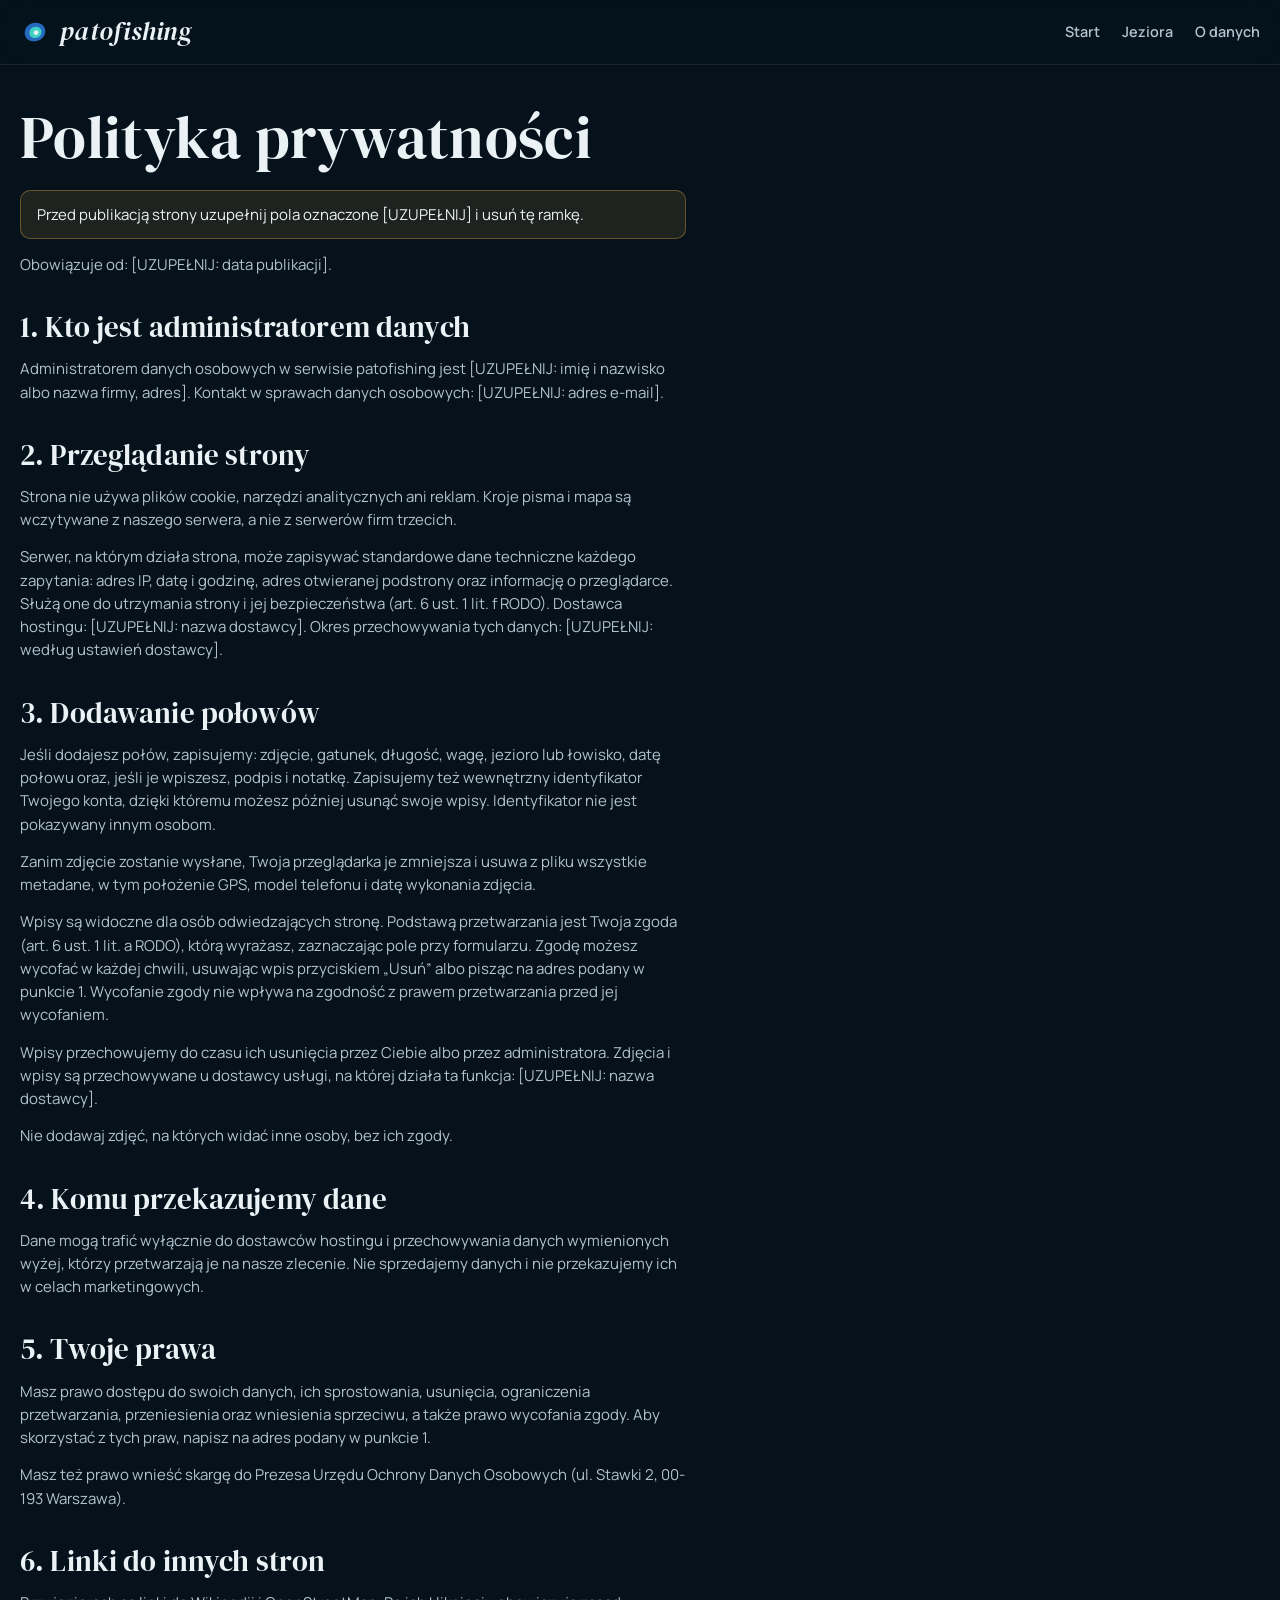
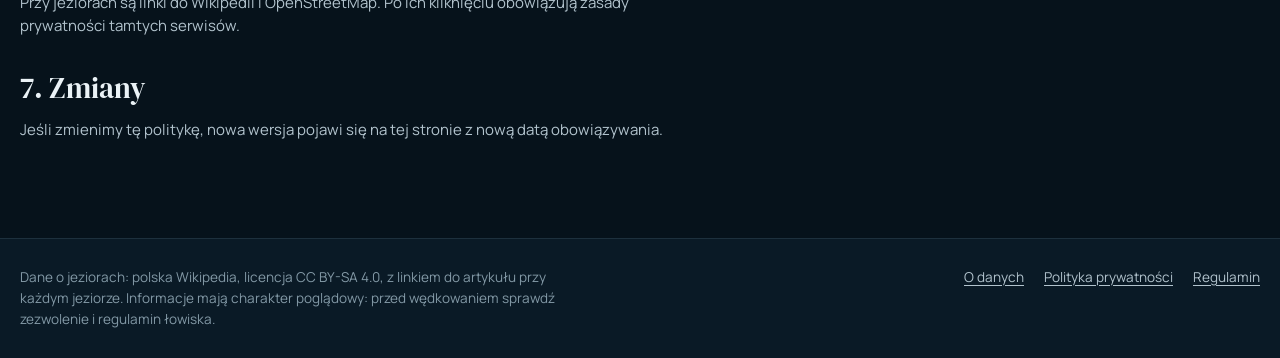
==== commit 1d316ab1: "Nowy wygląd: ciemny motyw, osobne widoki, strona jeziora, formularz połowu w oknie Co-Authored-By: C" ====
--- a/site/polityka-prywatnosci.html
+++ b/site/polityka-prywatnosci.html
@@ -8,23 +8,37 @@
 <link rel="icon" href="favicon.svg" type="image/svg+xml">
 <link rel="icon" href="favicon-32.png" sizes="32x32" type="image/png">
 <link rel="apple-touch-icon" href="apple-touch-icon.png">
+<meta name="theme-color" content="#06121b">
 <link rel="stylesheet" href="assets/style.css">
 </head>
 <body>
-<header class="site-header">
+<svg width="0" height="0" style="position:absolute" aria-hidden="true">
+  <symbol id="i-search" viewBox="0 0 24 24"><circle cx="11" cy="11" r="7"/><path d="m20 20-3.5-3.5"/></symbol>
+  <symbol id="i-back" viewBox="0 0 24 24"><path d="M15 18l-6-6 6-6"/></symbol>
+  <symbol id="i-next" viewBox="0 0 24 24"><path d="M5 12h14M13 6l6 6-6 6"/></symbol>
+  <symbol id="i-plus" viewBox="0 0 24 24"><path d="M12 5v14M5 12h14"/></symbol>
+  <symbol id="i-minus" viewBox="0 0 24 24"><path d="M5 12h14"/></symbol>
+  <symbol id="i-close" viewBox="0 0 24 24"><path d="M6 6l12 12M18 6 6 18"/></symbol>
+  <symbol id="i-out" viewBox="0 0 24 24"><path d="M14 4h6v6M20 4l-9 9M18 14v5a1 1 0 0 1-1 1H5a1 1 0 0 1-1-1V7a1 1 0 0 1 1-1h5"/></symbol>
+  <symbol id="i-camera" viewBox="0 0 24 24"><path d="M4 8h3l2-3h6l2 3h3v11H4z"/><circle cx="12" cy="13" r="3.5"/></symbol>
+  <symbol id="i-expand" viewBox="0 0 24 24"><path d="M4 9V4h5M20 9V4h-5M4 15v5h5M20 15v5h-5"/></symbol>
+</svg>
+
+<header class="nav">
   <div class="wrap">
-    <a class="brand" href="./" aria-label="patofishing, strona główna">
-      <svg viewBox="0 0 32 32" aria-hidden="true"><path d="M5 17c0-6 5-11 12-11 6 0 10 4 10 9 0 6-5 11-12 11C9 26 5 22 5 17z" fill="var(--d2)"/><path d="M10 17c0-3.5 3-6.5 7-6.5 3.5 0 6 2.4 6 5.3 0 3.6-3 6.7-7 6.7-3.5 0-6-2.3-6-5.5z" fill="var(--d4)"/><path d="M14.5 16.8c0-1.4 1.2-2.6 2.8-2.6 1.4 0 2.4 1 2.4 2.2 0 1.5-1.2 2.7-2.8 2.7-1.4 0-2.4-1-2.4-2.3z" fill="var(--d5)"/></svg>
+    <a class="brand" href="./#start" aria-label="patofishing, strona startowa">
+      <svg viewBox="0 0 32 32" aria-hidden="true"><path d="M5 17c0-6 5-11 12-11 6 0 10 4 10 9 0 6-5 11-12 11C9 26 5 22 5 17z" fill="#256abf"/><path d="M10 17c0-3.5 3-6.5 7-6.5 3.5 0 6 2.4 6 5.3 0 3.6-3 6.7-7 6.7-3.5 0-6-2.3-6-5.5z" fill="#3fd0c2"/><path d="M14.5 16.8c0-1.4 1.2-2.6 2.8-2.6 1.4 0 2.4 1 2.4 2.2 0 1.5-1.2 2.7-2.8 2.7-1.4 0-2.4-1-2.4-2.3z" fill="#eaf2f6"/></svg>
       <span>patofishing</span>
     </a>
-    <nav class="site-nav" aria-label="Główne">
-      <a href="./">Jeziora</a>
+    <nav class="nav-links" aria-label="Główne">
+      <a href="./#start" data-nav="start">Start</a>
+      <a href="./#jeziora" data-nav="jeziora">Jeziora</a>
       <a href="o-danych.html">O danych</a>
     </nav>
   </div>
 </header>
-<main class="page">
-  <div class="wrap">
+<main>
+  <div class="wrap prose-wrap">
     <article class="prose">
       <h1>Polityka prywatności</h1>
       <p class="todo">Przed publikacją strony uzupełnij pola oznaczone [UZUPEŁNIJ] i usuń tę ramkę.</p>
@@ -59,9 +73,9 @@
     </article>
   </div>
 </main>
-<footer class="site-footer">
+<footer class="footer">
   <div class="wrap">
-    <p>Dane o jeziorach: polska Wikipedia, licencja CC BY-SA 4.0.</p>
+    <p>Dane o jeziorach: polska Wikipedia, licencja CC BY-SA 4.0, z linkiem do artykułu przy każdym jeziorze. Informacje mają charakter poglądowy: przed wędkowaniem sprawdź zezwolenie i regulamin łowiska.</p>
     <nav aria-label="Informacje">
       <a href="o-danych.html">O danych</a>
       <a href="polityka-prywatnosci.html">Polityka prywatności</a>
--- a/site/assets/style.css
+++ b/site/assets/style.css
@@ -464,7 +464,13 @@
   .lake-columns { grid-template-columns: minmax(0, 1fr); }
 }
 @media (max-width: 520px) {
-  .species-grid, .teaser-grid { grid-template-columns: minmax(0, 1fr); }
+  .teaser-grid { grid-template-columns: minmax(0, 1fr); }
+  .species-grid { grid-template-columns: repeat(2, minmax(0, 1fr)); gap: 10px; }
+  .species-tile { padding: 14px; }
+  .species-tile .sp-name { font-size: 1.2rem; }
+  .hero-map { aspect-ratio: auto; display: grid; }
+  .hero-map canvas { aspect-ratio: 1.08 / 1; height: auto; }
+  .hero-map .map-caption { position: static; padding: 10px 14px 12px; }
   .filters { grid-template-columns: minmax(0, 1fr); }
   .field-row { grid-template-columns: minmax(0, 1fr); }
   .stats { grid-template-columns: minmax(0, 1fr); }
